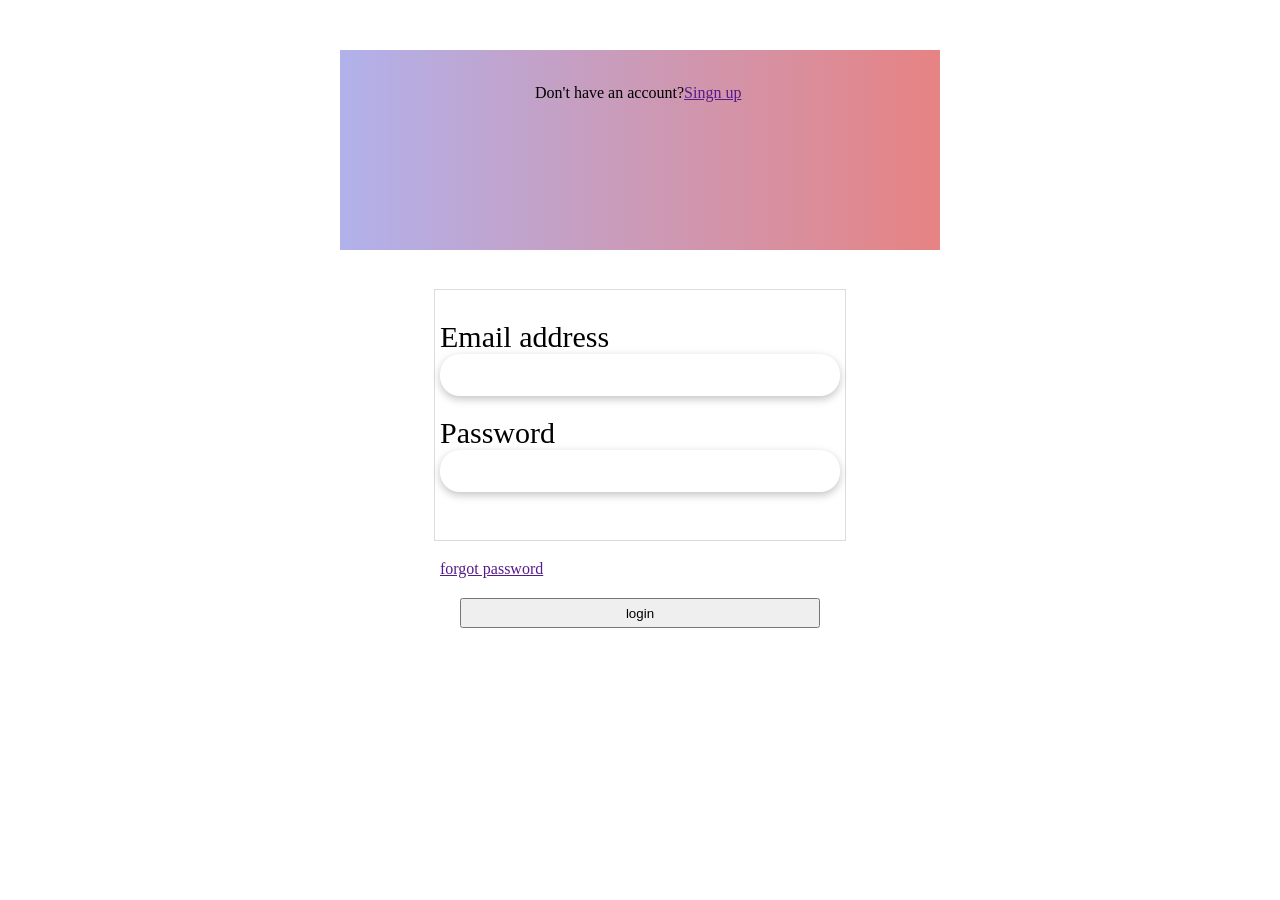
==== loginpage.html @ 265492ed "CW project" ====
<!DOCTYPE html>
<html lang="en">
<head>
    <meta charset="UTF-8">
    <meta http-equiv="X-UA-Compatible" content="IE=edge">
    <meta name="viewport" content="width=device-width, initial-scale=1.0">
    <title>Document</title>
    <link rel="stylesheet" href="loginpage.css">

</head>
<body>
    <div id="image">
        <div class="imgd">
            <img src="https://cdn2.hubspot.net/hubfs/53/HubSpot-certified-partner-2.png" alt=""> 
            <div>
               <p>Don't have an account?</p>
               <a href="">Singn up</a>
            </div>
        </div>
        
    </div>
    <div id="input">
        <form action="">
            <div class="txt_field">
                <label for="">Email address</address></label>
                <input type="email" required>
            </div>
            <div class="txt_field">
                <label for="">Password</label>
                <input type="password" required>
            </div>            
        </form>
    </div>
    <div id="login">
        <div>
            <a href="">forgot password</a>
            <input type="submit" value="login" name="" id="">
        </div>
    </div>
</body>
</html>
---- loginpage.css ----
#image{
    width: 600px;
    margin:auto;
    margin-top: 50px;
    background:linear-gradient(to right,rgb(177, 177, 235),rgb(230, 131, 131))
}
#image .imgd{
    width:400px;
    margin: auto;
    height: 200px;

}
#image .imgd>img{
    width:80%;
}
#image .imgd>div{
    display: flex;
    align-items: center;
    width: 210px;
    margin: auto;
}
#input{
    width: 400px;
    margin: auto;
    margin-top: 40px;
    box-shadow: rgba(0, 0, 0, 0.02) 0px 1px 3px 0px, rgba(27, 31, 35, 0.15) 0px 0px 0px 1px;    height: 230px;
    padding: 10px 5px;

}
#input .txt_field{
    display: grid;
    margin-top: 20px;
}
#input .txt_field:nth-child(1)>input{
    height: 40px;
    box-shadow: rgba(0, 0, 0, 0.24) 0px 3px 8px;
    border: 0px;
    border-radius: 20px;
    padding-left: 30px;
}
#input .txt_field:nth-child(2)>input{
    height: 40px;
    box-shadow: rgba(0, 0, 0, 0.24) 0px 3px 8px;
    border: 0px;
    border-radius: 20px;
    padding-left: 30px;
}
#input .txt_field>label{
    font-size: 30px;
}
#login{
    display: grid;
    width: 400px;
    margin: auto;
    margin-top: 20px;

}
#login>div{
    display: grid;
    align-items: center;
}
#login>div>input{
    height: 30px;
    margin: 20px 20px;
}
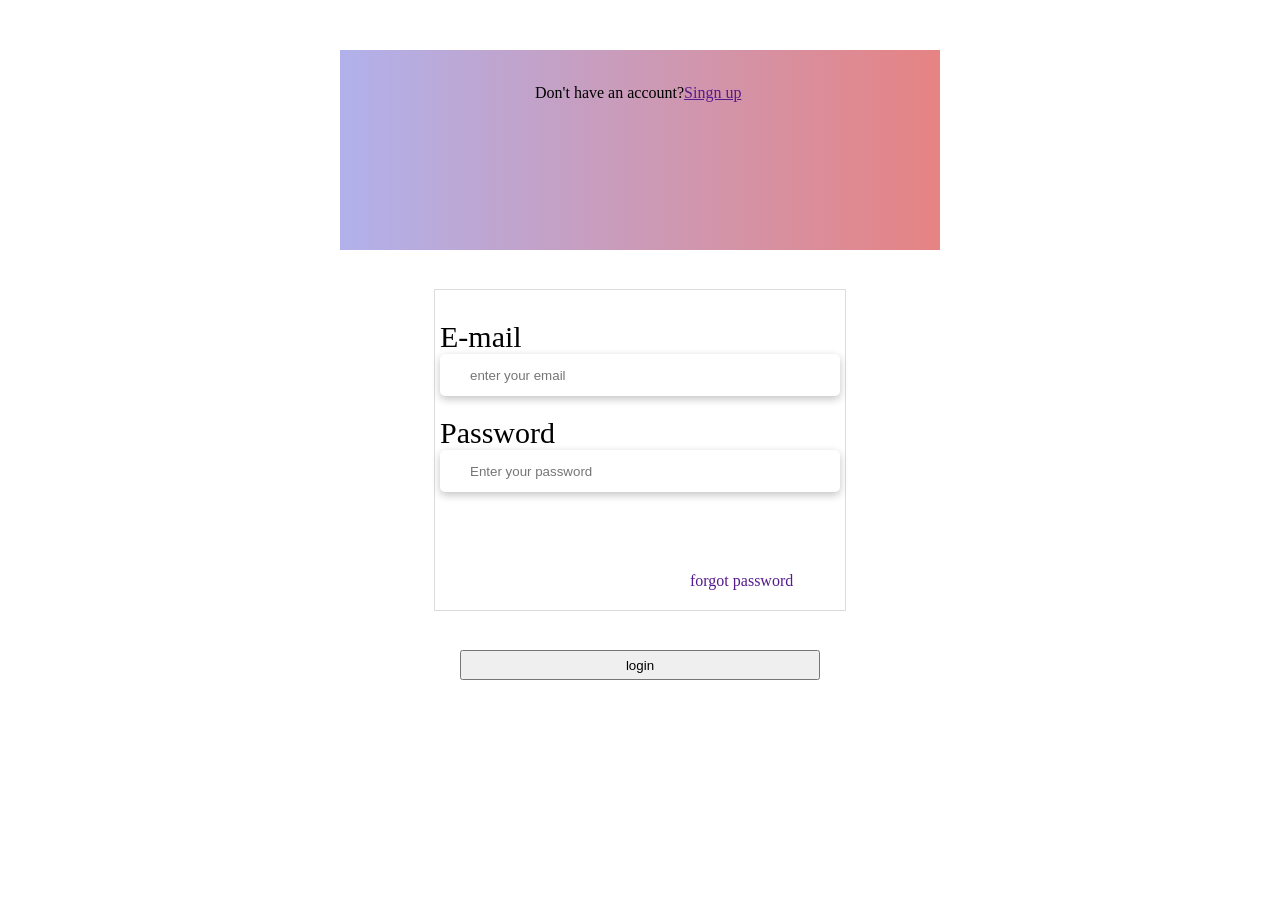
==== commit 424e9697: "removing unnecessary code and Added a simple login form" ====
--- a/loginpage.html
+++ b/loginpage.html
@@ -20,22 +20,38 @@
         
     </div>
     <div id="input">
-        <form action="">
+        <form action="" id="form">
             <div class="txt_field">
-                <label for="">Email address</address></label>
-                <input type="email" required>
+                <label for="">E-mail</address></label>
+                <input type="email" required placeholder="enter your email">
             </div>
             <div class="txt_field">
                 <label for="">Password</label>
-                <input type="password" required>
-            </div>            
+                <input type="password" placeholder="Enter your password">
+            </div> 
+            <div class="anctag">
+                <a href="">forgot password</a> 
+            </div>          
         </form>
     </div>
     <div id="login">
         <div>
-            <a href="">forgot password</a>
-            <input type="submit" value="login" name="" id="">
+            
+            <input type="submit" value="login" name="" id="sublit">
         </div>
     </div>
 </body>
+<script>
+
+
+let submit = document.getElementById("sublit");
+
+submit.addEventListener("click", function() {
+    alert("Login successful.");
+    window.location.assign("index.html")
+});
+
+
+
+</script>
 </html>
--- a/loginpage.css
+++ b/loginpage.css
@@ -18,6 +18,7 @@
     align-items: center;
     width: 210px;
     margin: auto;
+    /* border: 2px solid red; */
 }
 #input{
     width: 400px;
@@ -25,6 +26,8 @@
     margin-top: 40px;
     box-shadow: rgba(0, 0, 0, 0.02) 0px 1px 3px 0px, rgba(27, 31, 35, 0.15) 0px 0px 0px 1px;    height: 230px;
     padding: 10px 5px;
+    height: 300px;
+    /* border: 2px solid red; */
 
 }
 #input .txt_field{
@@ -35,14 +38,14 @@
     height: 40px;
     box-shadow: rgba(0, 0, 0, 0.24) 0px 3px 8px;
     border: 0px;
-    border-radius: 20px;
+    border-radius: 5px;
     padding-left: 30px;
 }
 #input .txt_field:nth-child(2)>input{
     height: 40px;
     box-shadow: rgba(0, 0, 0, 0.24) 0px 3px 8px;
     border: 0px;
-    border-radius: 20px;
+    border-radius: 5px;
     padding-left: 30px;
 }
 #input .txt_field>label{
@@ -63,3 +66,16 @@
     height: 30px;
     margin: 20px 20px;
 }
+form .anctag{
+    /* width: 100px;
+    height: 100px; */
+    /* align-items: end; */
+    margin: 80px 10px 0px 250px;
+    width: 120px;
+    align-items: end;
+    margin-right: 10px;
+    /* border: 2px solid red; */
+}
+form .anctag a{
+    text-decoration: none;
+}
